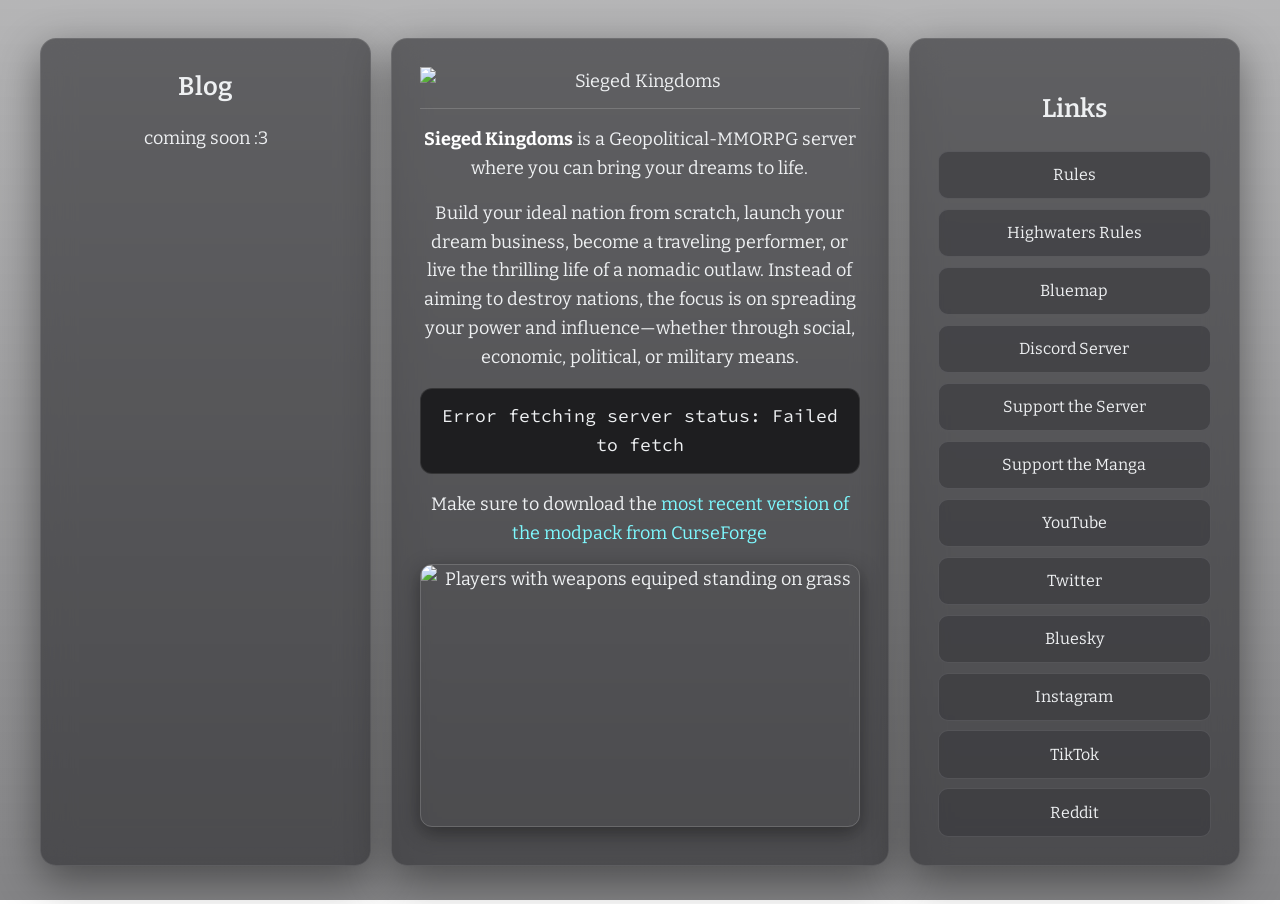
==== index.html @ 38389dde "refactor" ====
<!DOCTYPE html>
<html lang="en">

<head>

  <meta property="og:type" content="website" />
  <meta property="og:url" content="https://siegedkingdoms.github.io/SiegedKingdoms/" />
  <meta property="og:title" content="Sieged Kingdoms" />
  <meta property="og:description" content="MMO-RP Modded Minecraft Server" />
  <meta property="og:image"
    content="https://siegedkingdoms.github.io/SiegedKingdoms/images/promotional-screenshots/posteridea3.webp" />

  <meta name="twitter:title" content="Sieged Kingdoms">
  <meta name="twitter:description" content="MMO-RP Modded Minecraft Server">
  <meta name="twitter:image"
    content="https://siegedkingdoms.github.io/SiegedKingdoms/images/promotional-screenshots/posteridea3.webp">

  <link rel="icon" type="image/x-icon" href="images/logo.webp">
  <link rel="preconnect" href="https://fonts.googleapis.com">
  <link rel="preconnect" href="https://fonts.gstatic.com" crossorigin>
  <link href="https://fonts.googleapis.com/css2?family=Bitter:ital,wght@0,100..900;1,100..900&display=swap"
    rel="stylesheet">
  <link href="https://fonts.googleapis.com/css2?family=Source+Code+Pro:ital,wght@0,200..900;1,200..900&display=swap"
    rel="stylesheet">
  <meta charset="UTF-8">
  <meta name="viewport" content="width=device-width, initial-scale=1.0">
  <title>Sieged Kingdoms</title>
  <link rel="stylesheet" href="index.css">
  <script src="index.js" defer></script>
</head>

<body>

  <div class="container">
    <div class="column">
      <h2>Blog</h2>
      <p>coming soon :3</p>
    </div>

    <div class="column">
      <span class="title-banner">
        <img src="images/siegedkingdomstitlemodel.png" alt="Sieged Kingdoms">
      </span>
      <p><strong>Sieged Kingdoms</strong> is a Geopolitical-MMORPG server where you can bring your dreams to life.
      </p>
      <p>Build your ideal nation from scratch, launch your dream business, become a traveling performer, or live
        the thrilling life of a nomadic outlaw. Instead of aiming to destroy nations, the focus is on spreading
        your power and influence—whether through social, economic, political, or military means.</p>
      <div class="monospace-text">
        <div id="server-status">Loading server status...</div>
      </div>
      <p>Make sure to download the <a href="https://www.curseforge.com/minecraft/modpacks/sieged-kingdoms"
          target="_blank">most recent version of the modpack from CurseForge</a></p>

      <div class="photo-album">
        <img src="images/promotional-screenshots/2024-08-24_22.48.41.png" class="active"
          alt="Players with weapons equiped standing on grass">
        <img src="images/promotional-screenshots/2024-10-12_23.37.39.png"
          alt="3 Players inside a purple room, talking while sat down at a table">
        <img src="images/promotional-screenshots/2024-11-15_21.42.54.png" alt="Players waiting for a train">
        <img src="images/promotional-screenshots/2024-11-15_21.56.41.png" alt="Players at a test chamber">
        <img src="images/promotional-screenshots/2024-12-19_20.42.51.png" alt="Players partaking in a kart race">
        <img src="images/promotional-screenshots/2024-12-19_20.55.18.png" alt="Players partaking in a kart race">
        <img src="images/promotional-screenshots/2025-01-07_03.13.43.png" alt="Players in front of a communist flag">
        <img src="images/promotional-screenshots/image3.png" alt="Soldiers brandishing weaponry">
        <img src="images/promotional-screenshots/image4.png" alt="Players at a nightclub">
        <img src="images/promotional-screenshots/posteridea3.webp" alt="Promotional poster">
      </div>
    </div>

    <div class="column">
      <div class="links-container">
        <h2>Links</h2>
        <ul class="links-list">
          <li><a href="rules/">Rules</a></li>
          <li><a href="highwater-rules/">Highwaters Rules</a></li>
          <li><a href="http://172.255.251.28:25575/">Bluemap</a></li>
          <li><a href="https://discord.gg/q7jBxWf42W">Discord Server</a></li>
          <li><a href="https://siegedkingdoms.tebex.io/">Support the Server</a></li>
          <li><a
              href="https://patreon.com/SiegedKingdoms?utm_medium=unknown&utm_source=join_link&utm_campaign=creatorshare_creator&utm_content=copyLink">Support
              the Manga</a></li>
          <li><a href="https://www.youtube.com/@SiegedKingdoms">YouTube</a></li>
          <li><a href="https://twitter.com/siegedkingdoms">Twitter</a></li>
          <li><a href="https://bsky.app/profile/siegedkingdoms.bsky.social">Bluesky</a></li>
          <li><a href="http://instagram.com/siegedkingdoms">Instagram</a></li>
          <li><a href="https://www.tiktok.com/@siegedkingdoms">TikTok</a></li>
          <li><a href="https://www.reddit.com/r/siegedkingdoms/">Reddit</a></li>
        </ul>
      </div>
    </div>
  </div>
</body>

</html>
---- index.css ----
/* ============================================================
   Sieged Kingdoms — landing page
   Frosted dark-grey glass design system
   ============================================================ */

:root {
    --font-body: "Bitter", Georgia, serif;
    --font-mono: "Source Code Pro", ui-monospace, monospace;

    --panel-bg: rgba(28, 28, 32, 0.55);
    --panel-blur: 16px;
    --panel-border: rgba(255, 255, 255, 0.10);
    --panel-border-strong: rgba(255, 255, 255, 0.16);
    --panel-radius: 16px;
    --panel-shadow: 0 14px 44px rgba(0, 0, 0, 0.45);

    --ink: #eef0f2;
    --ink-dim: #aeb2b9;

    --accent: #7ef9ff;
    --accent-soft: rgba(126, 249, 255, 0.10);
    --accent-border: rgba(126, 249, 255, 0.40);
    --accent-visited: #5db7bb;

    --ok: #5ad17a;
    --bad: #ff7a7a;
}

*,
*::before,
*::after {
    box-sizing: border-box;
}

body {
    margin: 0;
    min-height: 100vh;
    padding: clamp(1rem, 3vw, 2.5rem) 1rem;
    font-family: var(--font-body);
    font-size: 18px;
    line-height: 1.6;
    color: var(--ink);
    background: url('images/background.png') no-repeat center center fixed;
    background-size: cover;
    display: flex;
    justify-content: center;
    align-items: flex-start;
}

/* subtle veil for legibility over a busy background */
body::before {
    content: "";
    position: fixed;
    inset: 0;
    background: linear-gradient(180deg, rgba(10, 10, 14, 0.30), rgba(10, 10, 14, 0.50));
    z-index: -1;
}

/* ---------- Links ---------- */
a {
    color: var(--accent);
    text-decoration: none;
    transition: color 0.2s ease;
}

a:visited {
    color: var(--accent-visited);
}

a:hover,
a:active {
    color: #b6fbff;
    text-decoration: underline;
}

/* ---------- Layout ---------- */
.container {
    display: grid;
    grid-template-columns: 2fr 3fr 2fr;
    gap: clamp(0.75rem, 2vw, 1.25rem);
    width: 100%;
    max-width: 1200px;
}

.column {
    display: flex;
    flex-direction: column;
    align-items: center;
    text-align: center;
    gap: 1rem;
    padding: clamp(1.25rem, 2.5vw, 1.75rem);
    background: var(--panel-bg);
    -webkit-backdrop-filter: blur(var(--panel-blur));
    backdrop-filter: blur(var(--panel-blur));
    border: 1px solid var(--panel-border);
    border-radius: var(--panel-radius);
    box-shadow: var(--panel-shadow);
}

.column > * {
    margin: 0;
}

/* ---------- Typography ---------- */
h2 {
    font-size: 1.6rem;
    font-weight: 600;
    letter-spacing: 0.01em;
}

p {
    margin: 0;
    color: var(--ink);
}

p strong {
    color: #fff;
}

/* ---------- Title banner ---------- */
.title-banner {
    width: 100%;
    padding-bottom: 0.75rem;
    border-bottom: 1px solid var(--panel-border-strong);
}

.title-banner img {
    display: block;
    width: 100%;
    height: auto;
}

/* ---------- Server status block ---------- */
.monospace-text {
    width: 100%;
    padding: 0.85rem;
    font-family: var(--font-mono);
    text-align: center;
    background: rgba(12, 12, 14, 0.75);
    border: 1px solid var(--panel-border);
    border-radius: 12px;
}

.server-info {
    display: flex;
    align-items: center;
    gap: 0.75rem;
    max-width: 360px;
    margin: 0 auto;
    padding: 0.7rem 0.85rem;
    text-align: left;
    background: rgba(22, 22, 26, 0.9);
    border: 1px solid var(--panel-border-strong);
    border-radius: 10px;
}

.server-logo .logo {
    display: block;
    width: 44px;
    height: 44px;
    border-radius: 8px;
}

.server-details {
    flex: 1;
    min-width: 0;
}

.server-name {
    margin: 0;
    font-size: 0.95rem;
    font-weight: 700;
}

.server-status,
.player-count {
    margin: 0.25rem 0 0;
    font-size: 0.85rem;
    color: var(--ink-dim);
}

.online {
    color: var(--ok);
    font-weight: 700;
}

.offline {
    color: var(--bad);
    font-weight: 700;
}

/* ---------- Photo album ---------- */
.photo-album {
    position: relative;
    width: 100%;
    max-width: 500px;
    aspect-ratio: 5 / 3;
    overflow: hidden;
    border: 1px solid var(--panel-border-strong);
    border-radius: 12px;
    box-shadow: 0 6px 20px rgba(0, 0, 0, 0.4);
}

.photo-album img {
    position: absolute;
    inset: 0;
    width: 100%;
    height: 100%;
    object-fit: cover;
    opacity: 0;
    transition: opacity 1s ease-in-out;
}

.photo-album img.active {
    opacity: 1;
}

/* ---------- Links column ---------- */
.links-container {
    width: 100%;
}

.links-list {
    list-style: none;
    margin: 1rem 0 0;
    padding: 0;
    display: flex;
    flex-direction: column;
    gap: 0.6rem;
}

.links-list a {
    display: block;
    padding: 0.65rem 1.1rem;
    font-size: 1rem;
    color: var(--ink);
    background: rgba(55, 55, 60, 0.6);
    border: 1px solid var(--panel-border);
    border-radius: 10px;
    white-space: nowrap;
    transition: background 0.2s ease, border-color 0.2s ease,
        color 0.2s ease, transform 0.2s ease;
}

.links-list a:hover,
.links-list a:focus-visible {
    color: var(--accent);
    background: var(--accent-soft);
    border-color: var(--accent-border);
    text-decoration: none;
    transform: translateY(-2px);
    outline: none;
}

/* ---------- Responsive ---------- */
@media (max-width: 768px) {
    .container {
        grid-template-columns: 1fr;
    }

    .column:nth-child(1) {
        order: 3;
    }

    .column:nth-child(2) {
        order: 1;
    }

    .column:nth-child(3) {
        order: 2;
    }
}
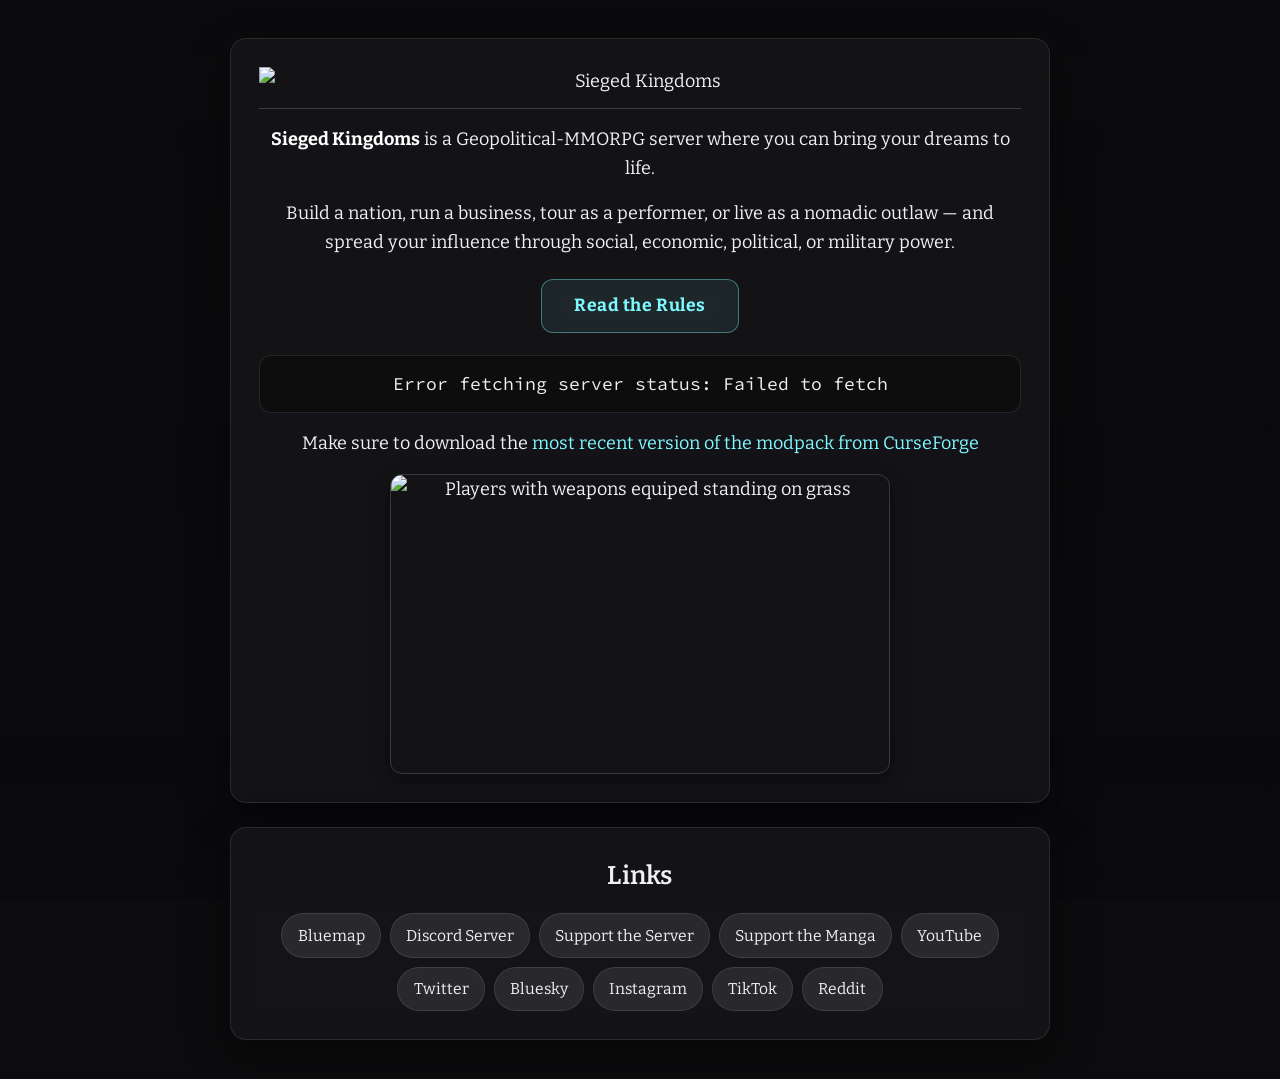
==== commit eab5106f: "Revamp UI with shared design tokens and better navigation - Centralize all colours/branding in a new" ====
--- a/index.html
+++ b/index.html
@@ -25,6 +25,7 @@
   <meta charset="UTF-8">
   <meta name="viewport" content="width=device-width, initial-scale=1.0">
   <title>Sieged Kingdoms</title>
+  <link rel="stylesheet" href="theme.css">
   <link rel="stylesheet" href="index.css">
   <script src="index.js" defer></script>
 </head>
@@ -33,19 +34,14 @@
 
   <div class="container">
     <div class="column">
-      <h2>Blog</h2>
-      <p>coming soon :3</p>
-    </div>
-
-    <div class="column">
       <span class="title-banner">
         <img src="images/siegedkingdomstitlemodel.png" alt="Sieged Kingdoms">
       </span>
       <p><strong>Sieged Kingdoms</strong> is a Geopolitical-MMORPG server where you can bring your dreams to life.
       </p>
-      <p>Build your ideal nation from scratch, launch your dream business, become a traveling performer, or live
-        the thrilling life of a nomadic outlaw. Instead of aiming to destroy nations, the focus is on spreading
-        your power and influence—whether through social, economic, political, or military means.</p>
+      <p>Build a nation, run a business, tour as a performer, or live as a nomadic outlaw — and spread your
+        influence through social, economic, political, or military power.</p>
+      <a class="cta-rules" href="rules/">Read the Rules</a>
       <div class="monospace-text">
         <div id="server-status">Loading server status...</div>
       </div>
@@ -72,8 +68,6 @@
       <div class="links-container">
         <h2>Links</h2>
         <ul class="links-list">
-          <li><a href="rules/">Rules</a></li>
-          <li><a href="highwater-rules/">Highwaters Rules</a></li>
           <li><a href="http://172.255.251.28:25575/">Bluemap</a></li>
           <li><a href="https://discord.gg/q7jBxWf42W">Discord Server</a></li>
           <li><a href="https://siegedkingdoms.tebex.io/">Support the Server</a></li>
--- a/theme.css
+++ b/theme.css
@@ -0,0 +1,94 @@
+/* ============================================================
+   Sieged Kingdoms — design tokens
+   Single source of truth for the site's look & branding.
+   To rebrand, edit the values in the "BRAND COLOURS" block
+   below; everything else derives from them.
+   ============================================================ */
+
+:root {
+    /* ---------- Typography ---------- */
+    --font-body: "Bitter", Georgia, serif;
+    --font-mono: "Source Code Pro", ui-monospace, monospace;
+
+    /* ============================================================
+       BRAND COLOURS  — the knobs you actually turn to rebrand
+       ============================================================ */
+
+    /* Accent (links, highlights, buttons). RGB triple so every
+       translucent variant below derives from this one value. */
+    --accent-rgb: 126, 249, 255;
+    --accent-strong: #b6fbff;          /* brighter accent for hover/active */
+    --accent-visited: #5db7bb;
+
+    /* Danger / glossary-term highlight (warm red). */
+    --danger-rgb: 255, 140, 140;
+    --danger-strong: #ffb3b3;
+
+    /* Live server status */
+    --status-ok: #5ad17a;
+    --status-bad: #ff7a7a;
+
+    /* Rules severity tiers */
+    --minor: #fbf987;
+    --moderate: #faba82;
+    --severe: #fb7c7c;
+
+    /* Neutrals */
+    --page-bg: #0c0c0e;                /* solid fallback behind the image */
+    --ink: #eef0f2;                    /* primary text */
+    --ink-dim: #aeb2b9;                /* secondary text */
+    --ink-faint: #8c9097;              /* tertiary text (sub-nav) */
+    --white: #ffffff;
+
+    /* Raw component triples for translucent layers
+       (kept as "r, g, b" so they can take any alpha). */
+    --surface-rgb: 28, 28, 32;         /* frosted panel base */
+    --shadow-rgb: 0, 0, 0;
+    --hairline-rgb: 255, 255, 255;     /* light borders / dividers */
+    --veil-rgb: 10, 10, 14;            /* background-darkening veil */
+
+    /* ============================================================
+       DERIVED TOKENS — usually no need to touch these
+       ============================================================ */
+
+    /* Accent variants */
+    --accent: rgb(var(--accent-rgb));
+    --accent-soft: rgba(var(--accent-rgb), 0.10);
+    --accent-tint: rgba(var(--accent-rgb), 0.07);
+    --accent-tint-strong: rgba(var(--accent-rgb), 0.16);
+    --accent-border: rgba(var(--accent-rgb), 0.40);
+    --accent-glow: rgba(var(--accent-rgb), 0.22);
+
+    /* Danger variants */
+    --danger: rgb(var(--danger-rgb));
+    --danger-border: rgba(var(--danger-rgb), 0.35);
+
+    /* Surfaces */
+    --panel-bg: rgba(var(--surface-rgb), 0.55);
+    --surface-hover: rgba(60, 60, 66, 0.7);     /* button hover */
+    --pill-bg: rgba(55, 55, 60, 0.6);           /* link pills */
+    --drawer-bg: rgba(14, 14, 18, 0.78);        /* sidebar */
+    --inset-bg: rgba(12, 12, 14, 0.78);         /* dark inner blocks */
+    --inset-bg-soft: rgba(12, 12, 14, 0.55);    /* rule-list panel */
+    --inset-bg-strong: rgba(20, 20, 24, 0.95);  /* server card, popup */
+    --badge-bg: rgba(40, 40, 46, 0.9);          /* numbered rule badge */
+    --th-bg: rgba(18, 18, 22, 0.9);             /* table header */
+    --row-stripe: rgba(var(--hairline-rgb), 0.03);
+
+    /* Borders / hairlines */
+    --panel-border: rgba(var(--hairline-rgb), 0.10);
+    --panel-border-strong: rgba(var(--hairline-rgb), 0.16);
+    --panel-border-faint: rgba(var(--hairline-rgb), 0.07);
+    --hairline-soft: rgba(var(--hairline-rgb), 0.08);
+
+    /* Veil / backdrop / shadow */
+    --veil-top: rgba(var(--veil-rgb), 0.30);
+    --veil-bottom: rgba(var(--veil-rgb), 0.55);
+    --backdrop: rgba(var(--shadow-rgb), 0.5);
+    --panel-shadow: 0 14px 44px rgba(var(--shadow-rgb), 0.45);
+
+    /* Effects & metrics */
+    --panel-blur: 16px;
+    --panel-radius: 16px;
+    --drawer-width: 280px;
+}
--- a/index.css
+++ b/index.css
@@ -1,30 +1,8 @@
 /* ============================================================
    Sieged Kingdoms — landing page
    Frosted dark-grey glass design system
+   Colour tokens live in theme.css
    ============================================================ */
-
-:root {
-    --font-body: "Bitter", Georgia, serif;
-    --font-mono: "Source Code Pro", ui-monospace, monospace;
-
-    --panel-bg: rgba(28, 28, 32, 0.55);
-    --panel-blur: 16px;
-    --panel-border: rgba(255, 255, 255, 0.10);
-    --panel-border-strong: rgba(255, 255, 255, 0.16);
-    --panel-radius: 16px;
-    --panel-shadow: 0 14px 44px rgba(0, 0, 0, 0.45);
-
-    --ink: #eef0f2;
-    --ink-dim: #aeb2b9;
-
-    --accent: #7ef9ff;
-    --accent-soft: rgba(126, 249, 255, 0.10);
-    --accent-border: rgba(126, 249, 255, 0.40);
-    --accent-visited: #5db7bb;
-
-    --ok: #5ad17a;
-    --bad: #ff7a7a;
-}
 
 *,
 *::before,
@@ -40,19 +18,30 @@
     font-size: 18px;
     line-height: 1.6;
     color: var(--ink);
-    background: url('images/background.png') no-repeat center center fixed;
-    background-size: cover;
+    background-color: var(--page-bg);
     display: flex;
     justify-content: center;
     align-items: flex-start;
 }
 
-/* subtle veil for legibility over a busy background */
+/* parallax background image — shifted by JS via --par-x / --par-y */
 body::before {
     content: "";
     position: fixed;
+    inset: -7%;
+    background: url('images/background.png') center center / cover no-repeat;
+    transform: translate(var(--par-x, 0px), var(--par-y, 0px)) scale(1.14);
+    transition: transform 0.25s ease-out;
+    z-index: -2;
+    will-change: transform;
+}
+
+/* subtle veil for legibility over a busy background */
+body::after {
+    content: "";
+    position: fixed;
     inset: 0;
-    background: linear-gradient(180deg, rgba(10, 10, 14, 0.30), rgba(10, 10, 14, 0.50));
+    background: linear-gradient(180deg, var(--veil-top), var(--veil-bottom));
     z-index: -1;
 }
 
@@ -69,17 +58,17 @@
 
 a:hover,
 a:active {
-    color: #b6fbff;
+    color: var(--accent-strong);
     text-decoration: underline;
 }
 
 /* ---------- Layout ---------- */
 .container {
-    display: grid;
-    grid-template-columns: 2fr 3fr 2fr;
-    gap: clamp(0.75rem, 2vw, 1.25rem);
-    width: 100%;
-    max-width: 1200px;
+    display: flex;
+    flex-direction: column;
+    gap: clamp(0.75rem, 2vw, 1.5rem);
+    width: 100%;
+    max-width: 820px;
 }
 
 .column {
@@ -114,7 +103,7 @@
 }
 
 p strong {
-    color: #fff;
+    color: var(--white);
 }
 
 /* ---------- Title banner ---------- */
@@ -128,6 +117,40 @@
     display: block;
     width: 100%;
     height: auto;
+}
+
+/* ---------- Primary call-to-action ---------- */
+.cta-rules {
+    align-self: center;
+    margin: 0.4rem 0;
+    padding: 0.75rem 2rem;
+    font-size: 1.1rem;
+    font-weight: 700;
+    letter-spacing: 0.03em;
+    color: var(--accent);
+    background: var(--accent-tint);
+    border: 1px solid var(--accent-border);
+    border-radius: 12px;
+    -webkit-backdrop-filter: blur(var(--panel-blur));
+    backdrop-filter: blur(var(--panel-blur));
+    transition: color 0.2s ease, background 0.2s ease,
+        border-color 0.2s ease, box-shadow 0.2s ease, transform 0.2s ease;
+}
+
+.cta-rules:link,
+.cta-rules:visited {
+    color: var(--accent);
+}
+
+.cta-rules:hover,
+.cta-rules:focus-visible {
+    color: var(--accent-strong);
+    background: var(--accent-tint-strong);
+    border-color: var(--accent);
+    box-shadow: 0 6px 24px var(--accent-glow);
+    transform: translateY(-2px);
+    text-decoration: none;
+    outline: none;
 }
 
 /* ---------- Server status block ---------- */
@@ -136,7 +159,7 @@
     padding: 0.85rem;
     font-family: var(--font-mono);
     text-align: center;
-    background: rgba(12, 12, 14, 0.75);
+    background: var(--inset-bg);
     border: 1px solid var(--panel-border);
     border-radius: 12px;
 }
@@ -149,7 +172,7 @@
     margin: 0 auto;
     padding: 0.7rem 0.85rem;
     text-align: left;
-    background: rgba(22, 22, 26, 0.9);
+    background: var(--inset-bg-strong);
     border: 1px solid var(--panel-border-strong);
     border-radius: 10px;
 }
@@ -180,12 +203,12 @@
 }
 
 .online {
-    color: var(--ok);
+    color: var(--status-ok);
     font-weight: 700;
 }
 
 .offline {
-    color: var(--bad);
+    color: var(--status-bad);
     font-weight: 700;
 }
 
@@ -198,7 +221,7 @@
     overflow: hidden;
     border: 1px solid var(--panel-border-strong);
     border-radius: 12px;
-    box-shadow: 0 6px 20px rgba(0, 0, 0, 0.4);
+    box-shadow: 0 6px 20px rgba(var(--shadow-rgb), 0.4);
 }
 
 .photo-album img {
@@ -220,23 +243,28 @@
     width: 100%;
 }
 
+.links-container h2 {
+    margin: 0;
+}
+
 .links-list {
     list-style: none;
     margin: 1rem 0 0;
     padding: 0;
     display: flex;
-    flex-direction: column;
-    gap: 0.6rem;
+    flex-wrap: wrap;
+    justify-content: center;
+    gap: 0.55rem;
 }
 
 .links-list a {
     display: block;
-    padding: 0.65rem 1.1rem;
-    font-size: 1rem;
+    padding: 0.55rem 0.95rem;
+    font-size: 0.98rem;
     color: var(--ink);
-    background: rgba(55, 55, 60, 0.6);
+    background: var(--pill-bg);
     border: 1px solid var(--panel-border);
-    border-radius: 10px;
+    border-radius: 999px;
     white-space: nowrap;
     transition: background 0.2s ease, border-color 0.2s ease,
         color 0.2s ease, transform 0.2s ease;
@@ -253,20 +281,8 @@
 }
 
 /* ---------- Responsive ---------- */
-@media (max-width: 768px) {
-    .container {
-        grid-template-columns: 1fr;
+@media (prefers-reduced-motion: reduce) {
+    body::before {
+        transition: none;
     }
-
-    .column:nth-child(1) {
-        order: 3;
-    }
-
-    .column:nth-child(2) {
-        order: 1;
-    }
-
-    .column:nth-child(3) {
-        order: 2;
-    }
-}
+}
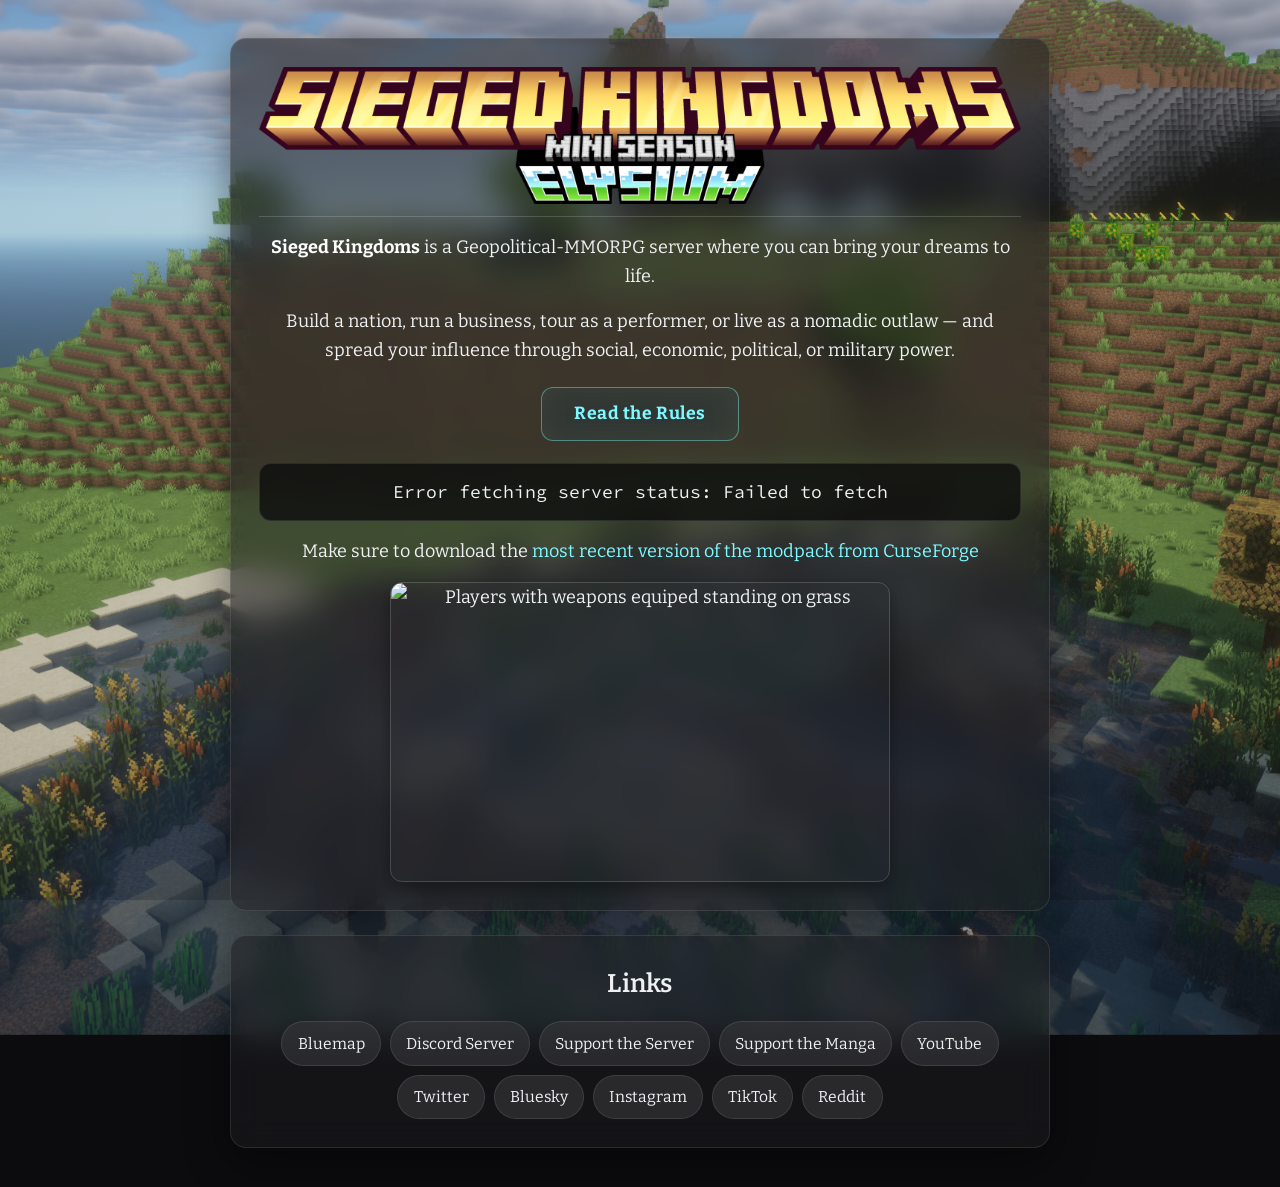
==== commit 49adbf5c: "Update Bluemap link to new server address Co-Authored-By: Claude Opus 4.7 <noreply@anthropic.com>" ====
--- a/index.html
+++ b/index.html
@@ -68,7 +68,7 @@
       <div class="links-container">
         <h2>Links</h2>
         <ul class="links-list">
-          <li><a href="http://172.255.251.28:25575/">Bluemap</a></li>
+          <li><a href="http://185.207.165.18:12003/">Bluemap</a></li>
           <li><a href="https://discord.gg/q7jBxWf42W">Discord Server</a></li>
           <li><a href="https://siegedkingdoms.tebex.io/">Support the Server</a></li>
           <li><a
--- a/theme.css
+++ b/theme.css
@@ -81,9 +81,9 @@
     --panel-border-faint: rgba(var(--hairline-rgb), 0.07);
     --hairline-soft: rgba(var(--hairline-rgb), 0.08);
 
-    /* Veil / backdrop / shadow */
-    --veil-top: rgba(var(--veil-rgb), 0.30);
-    --veil-bottom: rgba(var(--veil-rgb), 0.55);
+    /* Veil / backdrop / shadow — lower the alpha for a brighter background */
+    --veil-top: rgba(var(--veil-rgb), 0.08);
+    --veil-bottom: rgba(var(--veil-rgb), 0.18);
     --backdrop: rgba(var(--shadow-rgb), 0.5);
     --panel-shadow: 0 14px 44px rgba(var(--shadow-rgb), 0.45);
 
@@ -92,3 +92,81 @@
     --panel-radius: 16px;
     --drawer-width: 280px;
 }
+
+/* ============================================================
+   SHARED COMPONENTS
+   ============================================================ */
+
+/* iOS motion-permission explainer (built by the parallax script) */
+.motion-prompt {
+    position: fixed;
+    left: 50%;
+    bottom: 1rem;
+    transform: translateX(-50%) translateY(150%);
+    z-index: 50;
+    width: min(440px, calc(100vw - 2rem));
+    padding: 0.9rem 1rem;
+    display: flex;
+    flex-wrap: wrap;
+    align-items: center;
+    gap: 0.5rem 0.75rem;
+    color: var(--ink);
+    font-family: var(--font-body);
+    font-size: 0.92rem;
+    line-height: 1.45;
+    background: var(--inset-bg-strong);
+    -webkit-backdrop-filter: blur(var(--panel-blur));
+    backdrop-filter: blur(var(--panel-blur));
+    border: 1px solid var(--panel-border-strong);
+    border-radius: 14px;
+    box-shadow: var(--panel-shadow);
+    opacity: 0;
+    transition: transform 0.3s ease, opacity 0.3s ease;
+}
+
+.motion-prompt.visible {
+    transform: translateX(-50%) translateY(0);
+    opacity: 1;
+}
+
+.motion-prompt p {
+    flex: 1 1 100%;
+    margin: 0;
+}
+
+.motion-actions {
+    display: flex;
+    gap: 0.5rem;
+    margin-left: auto;
+}
+
+.motion-prompt button {
+    font: inherit;
+    font-size: 0.88rem;
+    padding: 0.45rem 1.1rem;
+    border-radius: 999px;
+    cursor: pointer;
+    transition: background 0.2s ease, color 0.2s ease, border-color 0.2s ease;
+}
+
+.motion-allow {
+    color: var(--accent);
+    background: var(--accent-tint);
+    border: 1px solid var(--accent-border);
+}
+
+.motion-allow:hover {
+    color: var(--accent-strong);
+    background: var(--accent-tint-strong);
+}
+
+.motion-dismiss {
+    color: var(--ink-dim);
+    background: transparent;
+    border: 1px solid var(--panel-border-strong);
+}
+
+.motion-dismiss:hover {
+    color: var(--ink);
+    border-color: var(--ink-dim);
+}
